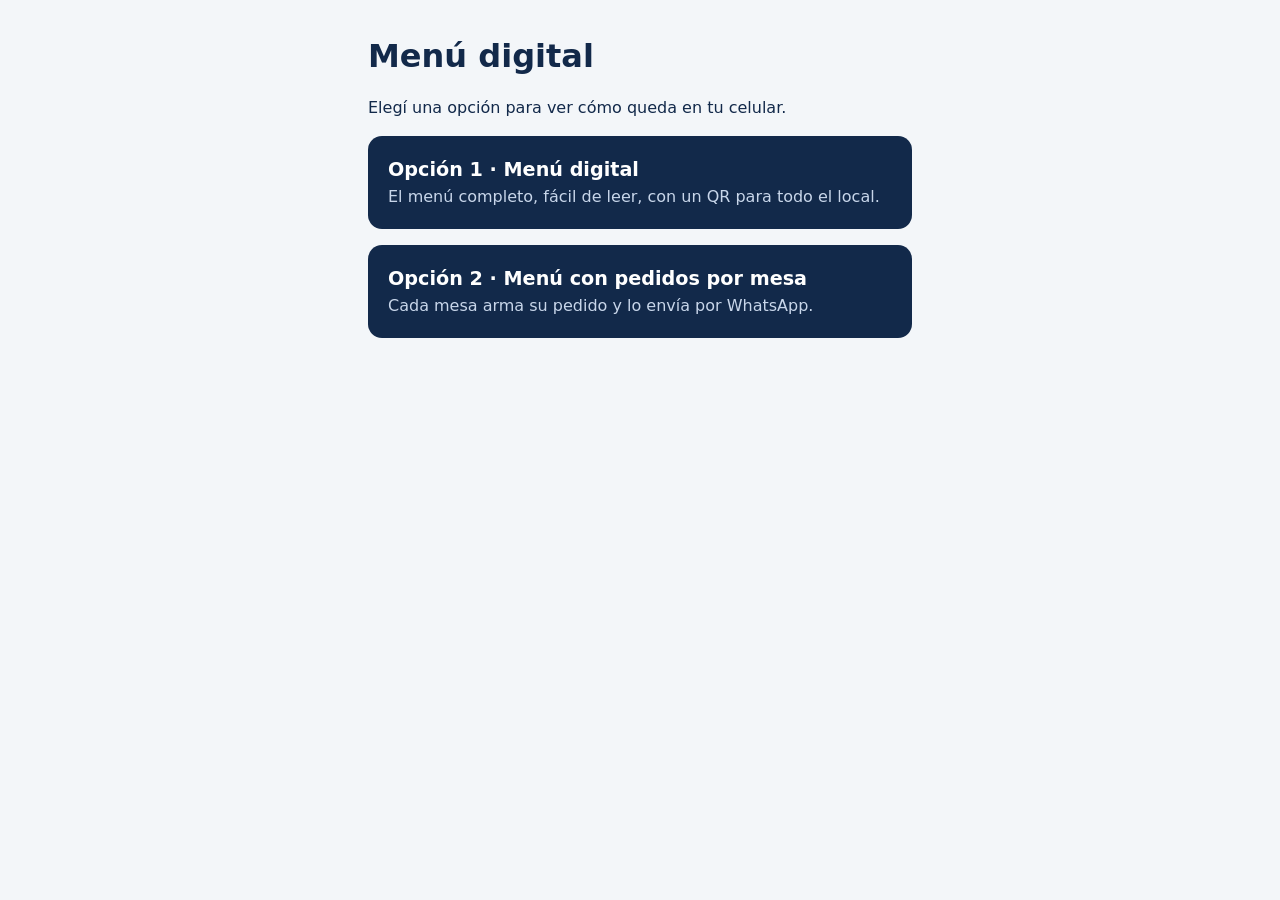
==== index.html @ 28f26ed1 "Add files via upload" ====
<!DOCTYPE html>
<html lang="es-AR">
<head>
  <meta charset="UTF-8">
  <meta name="viewport" content="width=device-width, initial-scale=1">
  <title>Menú digital · Opciones</title>
  <style>
    body { margin: 0; padding: 2rem 1.25rem; font-family: system-ui, sans-serif; background: #f3f6f9; color: #12294a; line-height: 1.5; }
    main { max-width: 34rem; margin: 0 auto; }
    h1 { font-size: 2rem; margin: 0 0 .5rem; }
    a.opcion { display: block; margin-top: 1rem; padding: 1.25rem; border-radius: 14px; background: #12294a; color: #fff; text-decoration: none; }
    a.opcion strong { display: block; font-size: 1.2rem; }
    a.opcion span { color: #c8d6ea; }
    a.opcion:focus-visible { outline: 3px solid #e8b13a; outline-offset: 2px; }
  </style>
</head>
<body>
  <main>
    <h1>Menú digital</h1>
    <p>Elegí una opción para ver cómo queda en tu celular.</p>
    <a class="opcion" href="demo-simple/"><strong>Opción 1 · Menú digital</strong><span>El menú completo, fácil de leer, con un QR para todo el local.</span></a>
    <a class="opcion" href="demo-pedidos/?mesa=1"><strong>Opción 2 · Menú con pedidos por mesa</strong><span>Cada mesa arma su pedido y lo envía por WhatsApp.</span></a>
  </main>
</body>
</html>
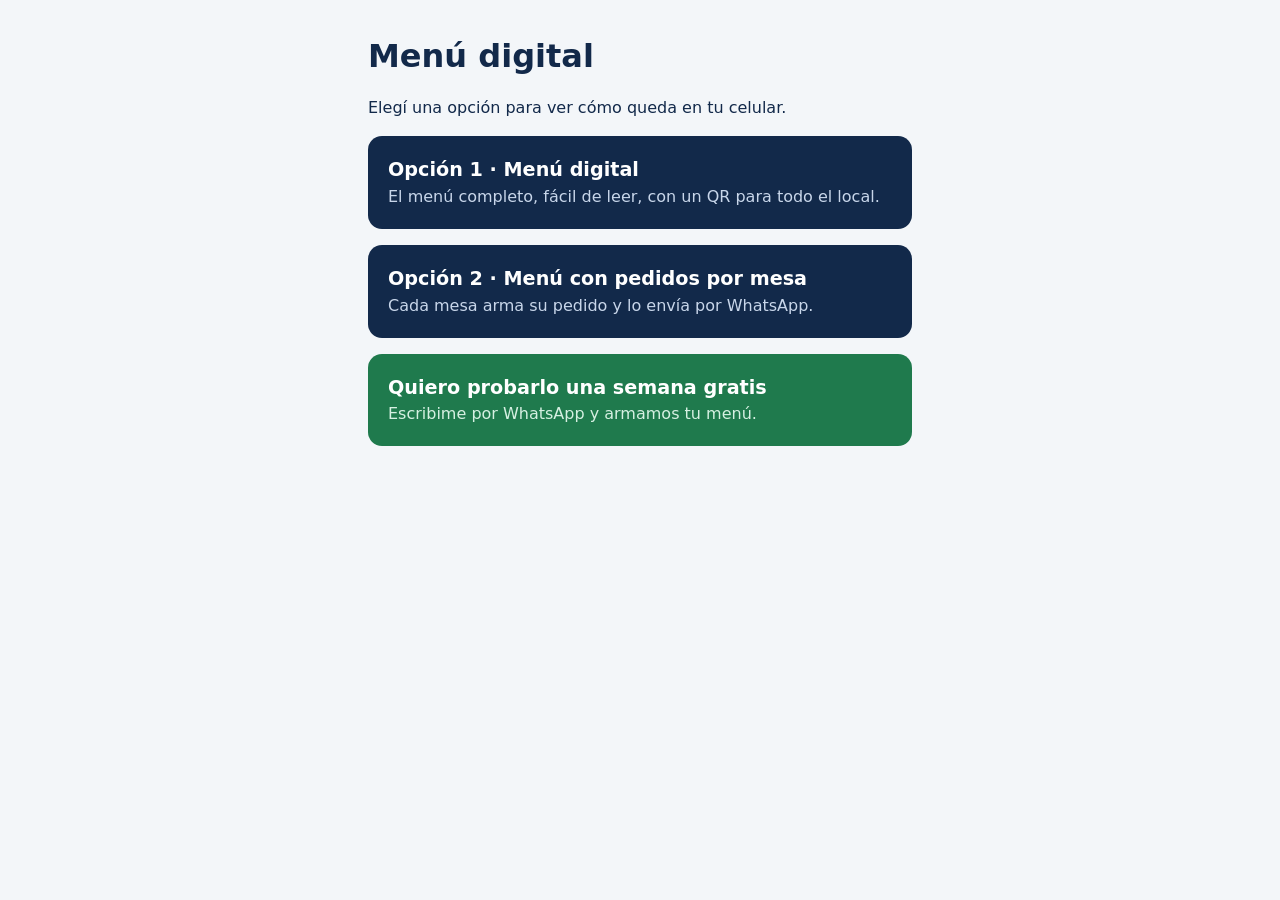
==== commit f7192d4f: "Update index.html" ====
--- a/index.html
+++ b/index.html
@@ -11,6 +11,8 @@
     a.opcion { display: block; margin-top: 1rem; padding: 1.25rem; border-radius: 14px; background: #12294a; color: #fff; text-decoration: none; }
     a.opcion strong { display: block; font-size: 1.2rem; }
     a.opcion span { color: #c8d6ea; }
+    a.opcion.contacto { background: #1f7a4d; }
+    a.opcion.contacto span { color: #d6f0e2; }
     a.opcion:focus-visible { outline: 3px solid #e8b13a; outline-offset: 2px; }
   </style>
 </head>
@@ -20,6 +22,7 @@
     <p>Elegí una opción para ver cómo queda en tu celular.</p>
     <a class="opcion" href="demo-simple/"><strong>Opción 1 · Menú digital</strong><span>El menú completo, fácil de leer, con un QR para todo el local.</span></a>
     <a class="opcion" href="demo-pedidos/?mesa=1"><strong>Opción 2 · Menú con pedidos por mesa</strong><span>Cada mesa arma su pedido y lo envía por WhatsApp.</span></a>
+    <a class="opcion contacto" target="_blank" rel="noopener" href="https://wa.me/5493547304917?text=Hola%2C%20me%20interesa%20tu%20propuesta%2C%20quiero%20hacer%20mi%20prueba%20de%20una%20semana%20gratuita"><strong>Quiero probarlo una semana gratis</strong><span>Escribime por WhatsApp y armamos tu menú.</span></a>
   </main>
 </body>
 </html>
